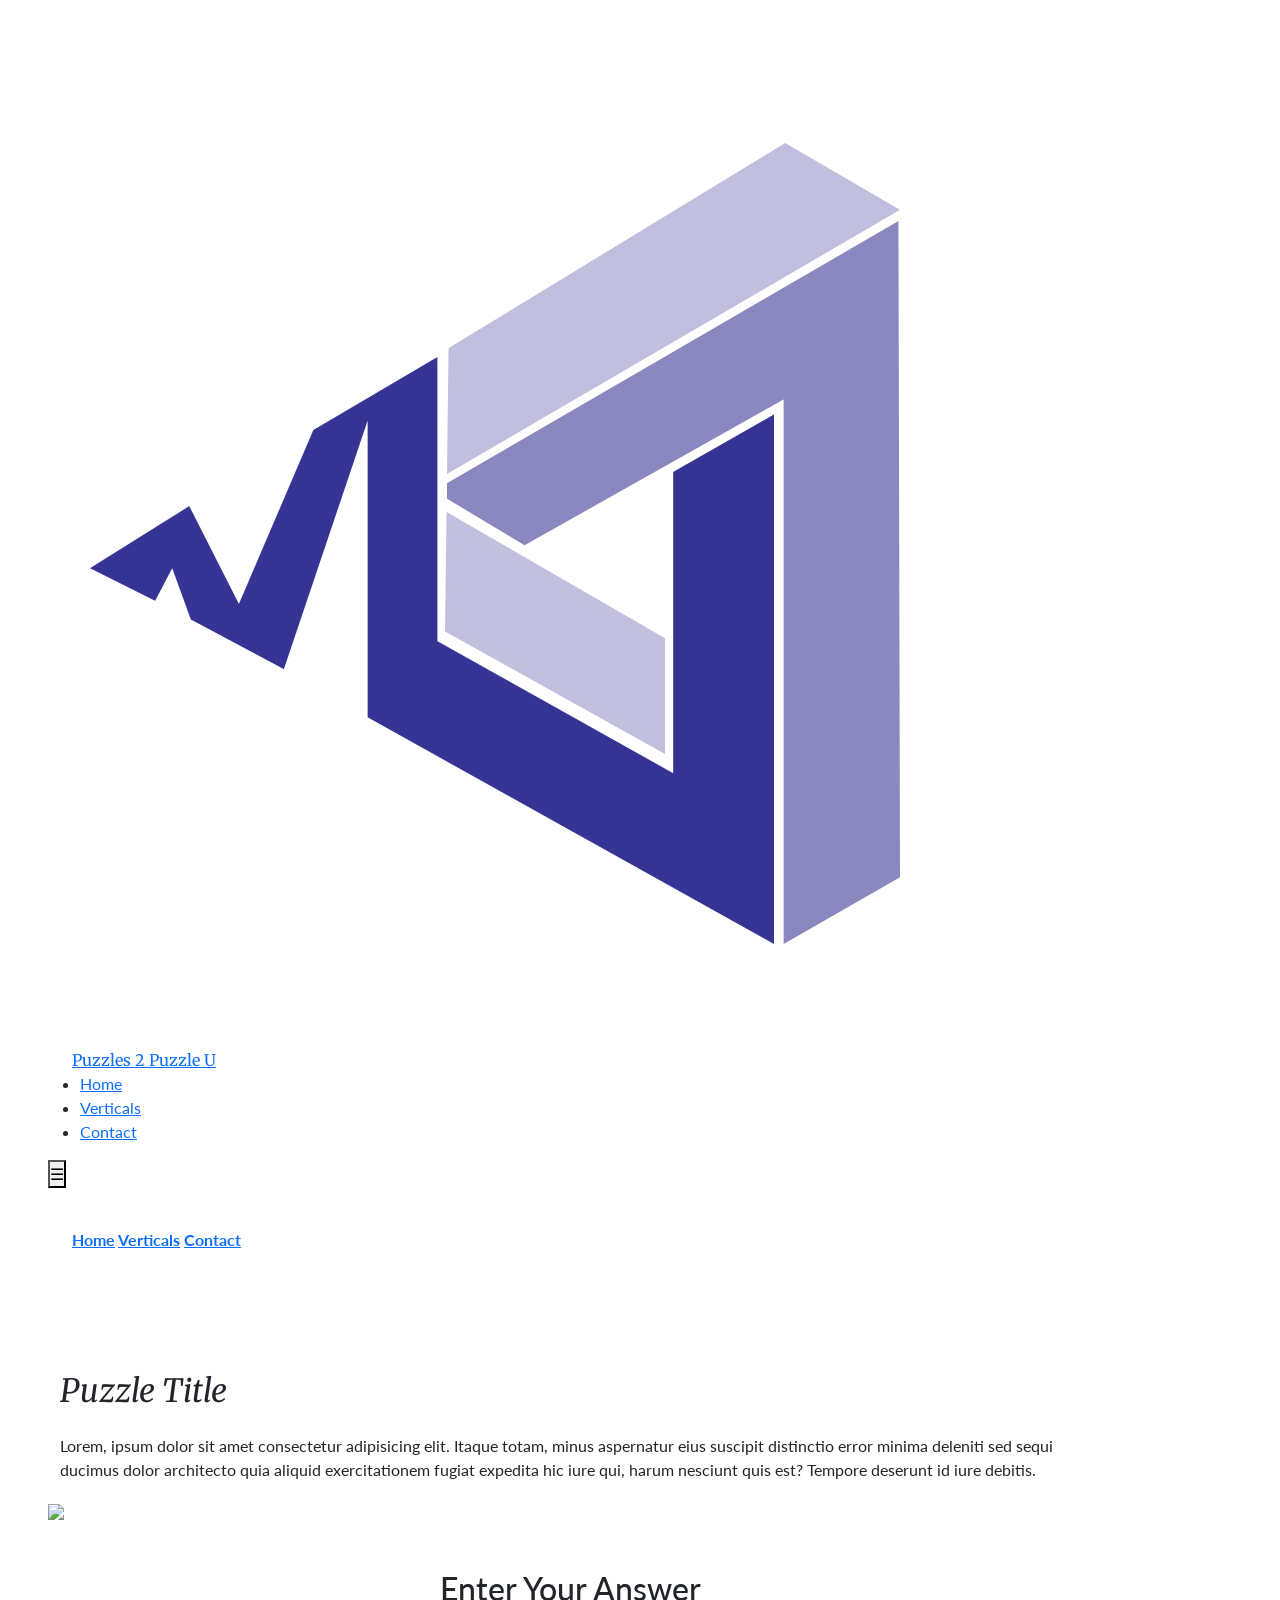
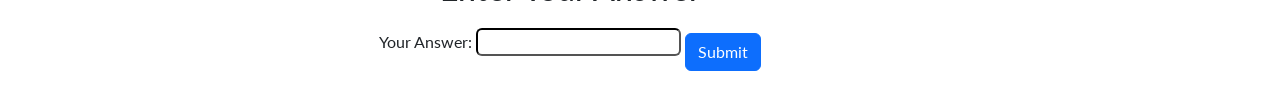
==== puzzles.html @ 9f5f6f37 "Add files via upload" ====
<!DOCTYPE html>
<html lang="en">
<head>
    <meta charset="UTF-8">
    <meta name="viewport" content="width=device-width, initial-scale=1.0">
    <title>Puzzles 2 Puzzle U</title>
    <link href="https://cdn.jsdelivr.net/npm/bootstrap@5.3.0/dist/css/bootstrap.min.css" rel="stylesheet">
    <script src="https://cdn.tailwindcss.com"></script>  
    <!-- fonts --> 
    <link rel="preconnect" href="https://fonts.googleapis.com">
    <link rel="preconnect" href="https://fonts.gstatic.com" crossorigin>
    <link href="https://fonts.googleapis.com/css2?family=Lato:ital,wght@0,100;0,300;0,400;0,700;0,900;1,100;1,300;1,400;1,700;1,900&family=Merriweather:ital,wght@0,300;0,400;0,700;0,900;1,300;1,400;1,700;1,900&display=swap" rel="stylesheet">
    <link rel="stylesheet" href="./styles/styles.css">
    <link rel="stylesheet" href="./styles/fonts.css"> 
    <script src="./scripts/script.js"></script>
</head>
<body class="container lato-regular" style="padding: 0; margin: 0;">
    <div class="px-5 py-4 puzzles-navbar">
        <nav class="flex justify-between items-center border-black border-b-4 py-3">
            <!-- Logo Section -->
            <div class="flex">
                <div class="border-sky-400 border-2 rounded p-1 w-auto">
                    <img src="./assets/massocicon.jpg" alt="Logo" class="h-8 w-8">
                </div>
                <!-- Title Section -->
                <div>
                    <a href="puzzles.html" class="text-4xl transition hover:text-green-800 mx-4 merriweather-regular">
                        Puzzles 2 Puzzle U
                    </a>
                </div>
            </div>
    
            <!-- Desktop Navigation Links -->
            <div class="hidden md:block">
                <ul class="flex space-x-6 text-sm">
                    <li><a href="index.html" class="hover:text-sky-400 transition">Home</a></li>
                    <li><a href="verticals.html" class="hover:text-sky-400 transition">Verticals</a></li>
                    <li><a href="contact.html" class="hover:text-sky-400 transition">Contact</a></li>
                </ul>
            </div>
    
            <!-- Burger Menu for Small Screens -->
            <div class="block md:hidden">
                <button id="menu-toggle" class="text-xl hover:text-sky-400">
                    &#9776;
                </button>
            </div>
        </nav>
    
        <!-- Dropdown Menu for Small Screens -->
        <div id="menu" class="hidden flex-col bg-slate-700 lato-bold text-white space-y-2 p-4 md:hidden">
            <a href="index.html" class="hover:text-sky-400">Home</a>
            <a href="verticals.html" class="hover:text-sky-400">Verticals</a>
            <a href="contact.html" class="hover:text-sky-400">Contact</a>
        </div>
    </div>    

    <main class="container px-5 py-4" style="padding: 0; margin: 0;"> 
        <div class="container flex flex-col md:flex-row md:items-center my-5 rounded-xl border-4 border-black mx-0 my-0 px-0"> 
            <div class="container py-10 w-full flex flex-col md:w-2/4"> 
                <h2 class="text-4xl mb-4 merriweather-regular-italic"> 
                    Puzzle Title
                </h2> 
                <p class="text-base mt-4">  
                    Lorem, ipsum dolor sit amet consectetur adipisicing elit. Itaque totam, minus aspernatur eius suscipit distinctio error minima deleniti sed sequi ducimus dolor architecto quia aliquid exercitationem fugiat expedita hic iure qui, harum nesciunt quis est? Tempore deserunt id iure debitis.
                </p>
            </div> 
            <div class="w-auto mr-0">
                <img src="https://picsum.photos/500" class="w-full"> 
            </div>
            
        </div> 

        <div id="login-container" class="flex justify-center items-center">
            <div id="g_id_onload"
                data-client_id="652027832174-7bifdli2ipr0nv98o2uvns3b9q4jie7j.apps.googleusercontent.com"
                data-callback="handleLogin"
                data-auto_prompt="false">
            </div>
            <div class="g_id_signin"
                data-type="standard"
                data-size="large">
            </div>
        </div>
        
        <div id="carousel-container" class="hidden">
            <div id="carouselExample" class="carousel slide" data-bs-ride="carousel">
                <div class="carousel-inner">
                    <!-- Slide 1: Puzzle Form -->
                    <div class="carousel-item active">
                        <div class="container text-center">
                            <h2>Enter Your Answer</h2>
                            <form id="puzzle-form">
                                <label for="answer">Your Answer:</label>
                                <input type="text" id="answer" class="border-black border-2 rounded" required>
                                <button type="submit" class="btn btn-primary mt-3">Submit</button>
                            </form>
                        </div>
                    </div>
                    <!-- Slide 2: Feedback -->
                    <div class="carousel-item">
                        <div class="container text-center" id="feedback-container">
                            <h2 id="feedback"></h2>
                        </div>
                    </div>
                </div>
            </div>
        </div>        
    </main>

    <!-- Bootstrap JS -->
    <script src="https://cdn.jsdelivr.net/npm/bootstrap@5.3.0/dist/js/bootstrap.bundle.min.js"></script>
    <!-- Google Sign-In Script -->
    <script src="https://accounts.google.com/gsi/client" async defer></script>
</body>
</html>
---- styles/styles.css ----
* {
    box-sizing: border-box; 
    margin: 0; 
    padding: 0;
  } 
  div {
    padding: 0; 
    margin: 0;
  } 

/* Hero Section and Navbar */
	.icon {
		height: 30px; 
		width: 30px; 
		margin-right: 1rem;
	}
  .hero-wrapper {
    height: 100vh; /* Full viewport height */
    display: flex;
    flex-direction: column;
  }
  .navbar {
    flex-shrink: 0; /* Navbar won't shrink */
  }
  .hero {
    flex-grow: 1; /* Hero takes the remaining height */
    background: linear-gradient(to bottom, rgba(0, 0, 0, 0.5), rgba(0, 0, 0, 0.8)), 
                url('https://via.placeholder.com/1920x800') no-repeat center center;
    background-size: cover;
    color: white;
    display: flex;
    align-items: center;
    justify-content: center;
    text-align: center;
  }
  .hero h1 {
    font-size: 4rem;
    font-weight: bold;
  }
  .hero p {
    font-size: 1.5rem;
  }

  /* Our Events Section */
  .events-title {
    display: flex; 
    justify-content: center; 
  }
  .card {
    display: flex;
    flex-direction: row;
    height: 100%;

  }
  .card-body {
    flex: 0 0 40%; /* Text area takes 40% of the width */
    display: flex;
    flex-direction: column;
    justify-content: space-around;
    padding: 2rem 2rem 2rem 10%;
  } 
	.card-text {
		font-size: 1.25rem;
	}
  .card-img-end {
    flex: 0 0 60%; /* Image takes 60% of the width */
    height: 100%;
    object-fit: cover;
  }
  .carousel-control-prev-icon,
  .carousel-control-next-icon {
    background-color: #333; /* Dark color for arrows */ 
    z-index: 10; 
  }
---- styles/fonts.css ----
.merriweather-light {
    font-family: "Merriweather", serif;
    font-weight: 300;
    font-style: normal;
  }
  
  .merriweather-regular {
    font-family: "Merriweather", serif;
    font-weight: 400;
    font-style: normal;
  }
  
  .merriweather-bold {
    font-family: "Merriweather", serif;
    font-weight: 700;
    font-style: normal;
  }
  
  .merriweather-black {
    font-family: "Merriweather", serif;
    font-weight: 900;
    font-style: normal;
  }
  
  .merriweather-light-italic {
    font-family: "Merriweather", serif;
    font-weight: 300;
    font-style: italic;
  }
  
  .merriweather-regular-italic {
    font-family: "Merriweather", serif;
    font-weight: 400;
    font-style: italic;
  }
  
  .merriweather-bold-italic {
    font-family: "Merriweather", serif;
    font-weight: 700;
    font-style: italic;
  }
  
  .merriweather-black-italic {
    font-family: "Merriweather", serif;
    font-weight: 900;
    font-style: italic;
  }
  
  .lato-thin {
    font-family: "Lato", serif;
    font-weight: 100;
    font-style: normal;
  }
  
  .lato-light {
    font-family: "Lato", serif;
    font-weight: 300;
    font-style: normal;
  }
  
  .lato-regular {
    font-family: "Lato", serif;
    font-weight: 400;
    font-style: normal;
  }
  
  .lato-bold {
    font-family: "Lato", serif;
    font-weight: 700;
    font-style: normal;
  }
  
  .lato-black {
    font-family: "Lato", serif;
    font-weight: 900;
    font-style: normal;
  }
  
  .lato-thin-italic {
    font-family: "Lato", serif;
    font-weight: 100;
    font-style: italic;
  }
  
  .lato-light-italic {
    font-family: "Lato", serif;
    font-weight: 300;
    font-style: italic;
  }
  
  .lato-regular-italic {
    font-family: "Lato", serif;
    font-weight: 400;
    font-style: italic;
  }
  
  .lato-bold-italic {
    font-family: "Lato", serif;
    font-weight: 700;
    font-style: italic;
  }
  
  .lato-black-italic {
    font-family: "Lato", serif;
    font-weight: 900;
    font-style: italic;
  }
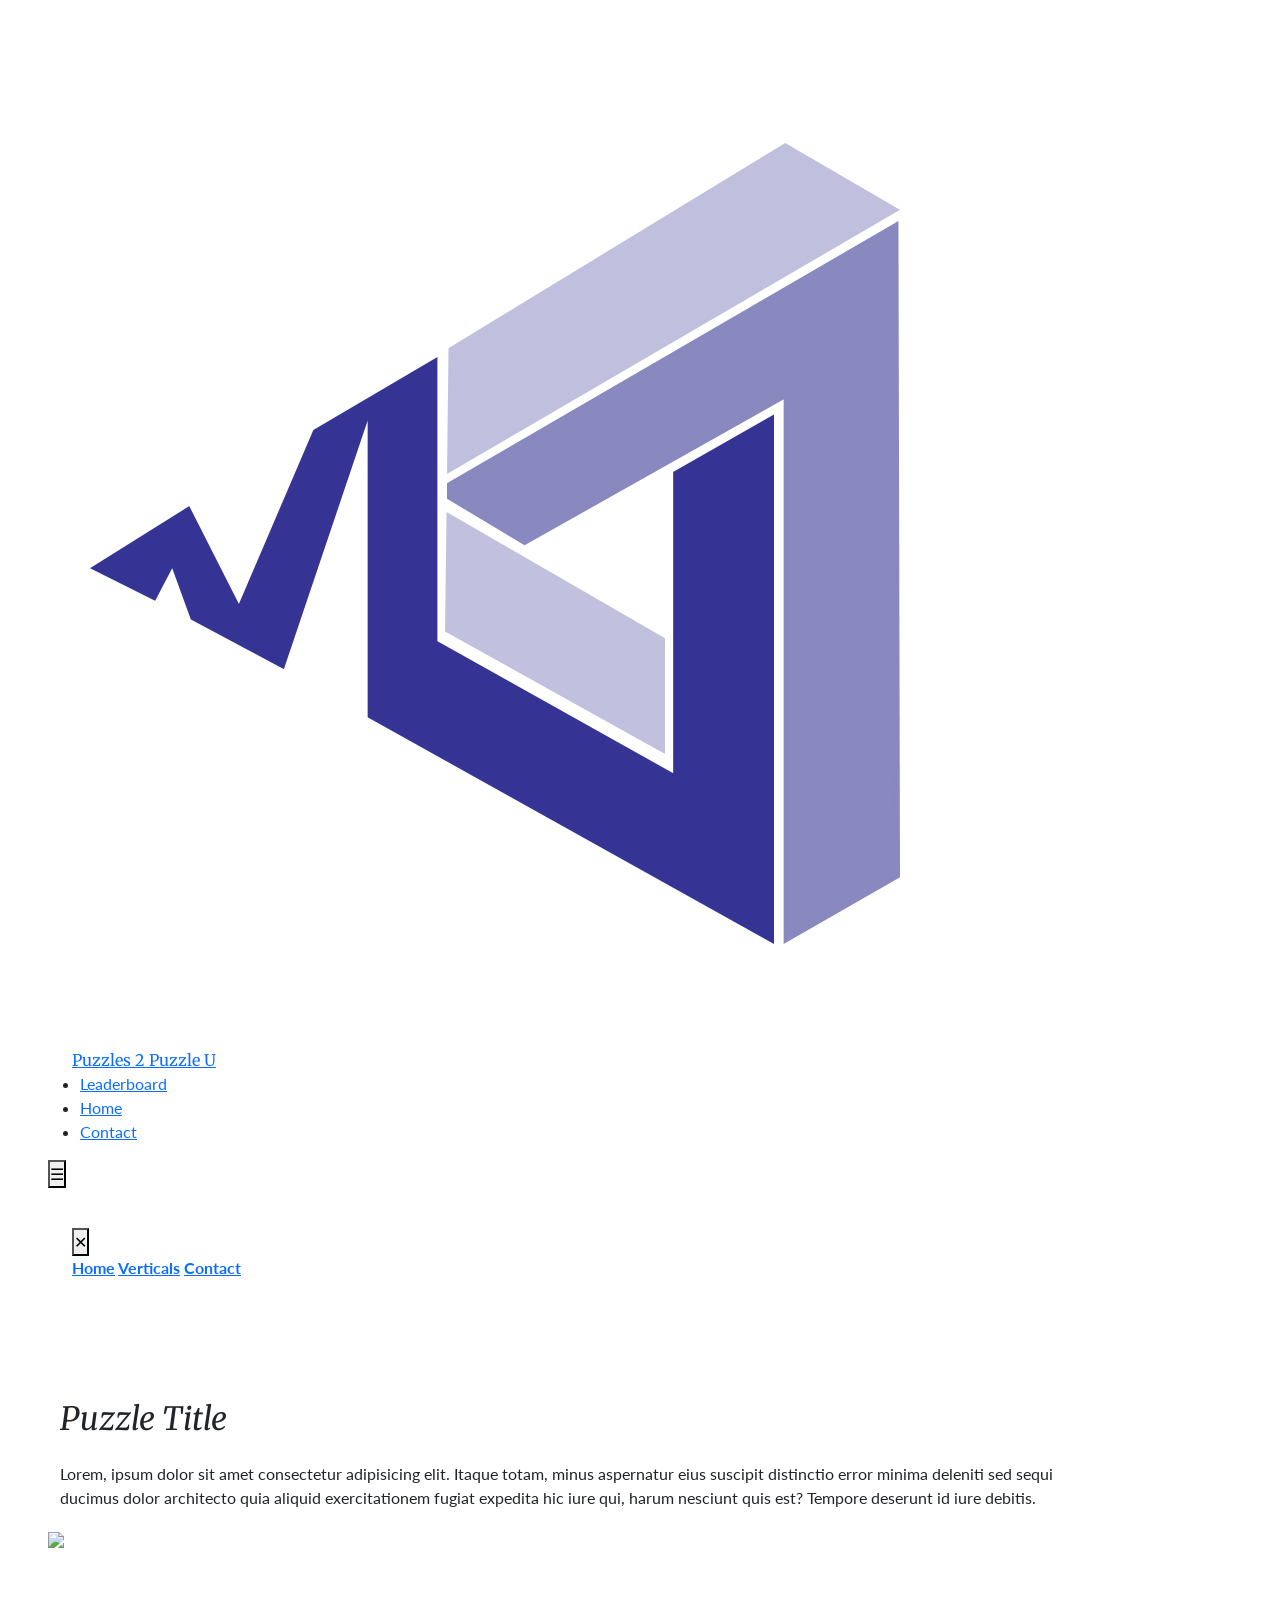
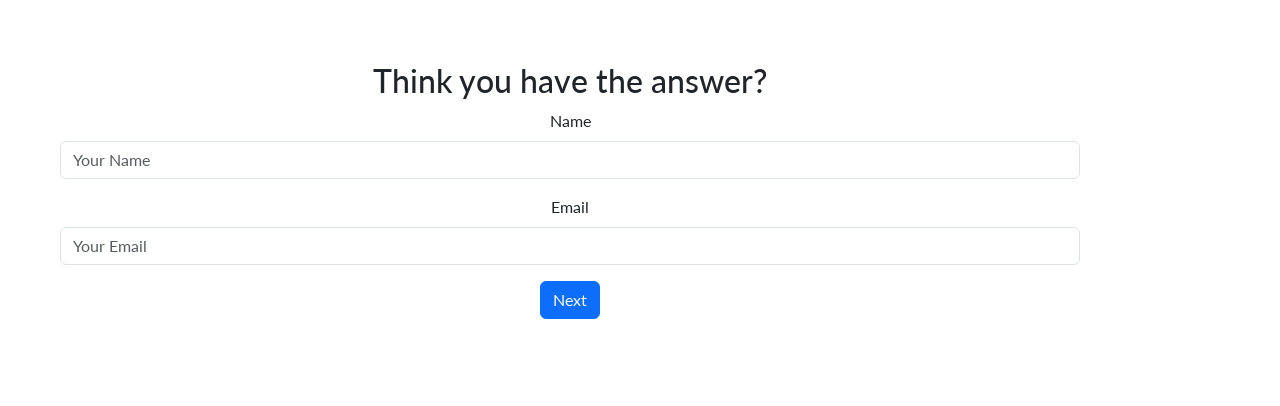
==== commit d34fa5cc: "Add files via upload" ====
--- a/puzzles.html
+++ b/puzzles.html
@@ -11,8 +11,13 @@
     <link rel="preconnect" href="https://fonts.gstatic.com" crossorigin>
     <link href="https://fonts.googleapis.com/css2?family=Lato:ital,wght@0,100;0,300;0,400;0,700;0,900;1,100;1,300;1,400;1,700;1,900&family=Merriweather:ital,wght@0,300;0,400;0,700;0,900;1,300;1,400;1,700;1,900&display=swap" rel="stylesheet">
     <link rel="stylesheet" href="./styles/styles.css">
-    <link rel="stylesheet" href="./styles/fonts.css"> 
-    <script src="./scripts/script.js"></script>
+    <link rel="stylesheet" href="./styles/fonts.css">  
+    <!-- favicon --> 
+    <link rel="icon" type="image/png" href="/favicon/favicon-96x96.png" sizes="96x96" />
+    <link rel="icon" type="image/svg+xml" href="/favicon/favicon.svg" />
+    <link rel="shortcut icon" href="/favicon/favicon.ico" />
+    <link rel="apple-touch-icon" sizes="180x180" href="/favicon/apple-touch-icon.png" />
+    <link rel="manifest" href="/favicon/site.webmanifest" />
 </head>
 <body class="container lato-regular" style="padding: 0; margin: 0;">
     <div class="px-5 py-4 puzzles-navbar">
@@ -33,9 +38,9 @@
             <!-- Desktop Navigation Links -->
             <div class="hidden md:block">
                 <ul class="flex space-x-6 text-sm">
-                    <li><a href="index.html" class="hover:text-sky-400 transition">Home</a></li>
-                    <li><a href="verticals.html" class="hover:text-sky-400 transition">Verticals</a></li>
-                    <li><a href="contact.html" class="hover:text-sky-400 transition">Contact</a></li>
+                    <li><a href="./leaderboard.html" class="hover:text-sky-400 transition">Leaderboard</a></li>
+                    <li><a href="./index.html" class="hover:text-sky-400 transition">Home</a></li>
+                    <li><a href="./contact.html" class="hover:text-sky-400 transition">Contact</a></li>
                 </ul>
             </div>
     
@@ -47,16 +52,32 @@
             </div>
         </nav>
     
-        <!-- Dropdown Menu for Small Screens -->
-        <div id="menu" class="hidden flex-col bg-slate-700 lato-bold text-white space-y-2 p-4 md:hidden">
-            <a href="index.html" class="hover:text-sky-400">Home</a>
-            <a href="verticals.html" class="hover:text-sky-400">Verticals</a>
-            <a href="contact.html" class="hover:text-sky-400">Contact</a>
+        <!-- !-- Dropdown Menu for Small Screens --> 
+        <div
+            id="menu"
+            class="fixed top-0 right-0 h-full w-0 bg-zinc-900 text-white lato-bold transition-all duration-500 overflow-hidden z-40 md:hidden py-16 opacity-90"
+        >
+            <div class="relative p-4">
+                <!-- Close Button -->
+                <button
+                    id="close-menu"
+                    class="absolute top-4 left-4 text-3xl transform transition-transform duration-500 hover:text-sky-400"
+                >
+                    &#10005; <!-- Unicode cross symbol -->
+                </button>
+
+                <!-- Menu Links -->
+                <div class="space-y-4 my-10">
+                    <a href="index.html" class="block hover:text-sky-400">Home</a>
+                    <a href="verticals.html" class="block hover:text-sky-400">Verticals</a>
+                    <a href="contact.html" class="block hover:text-sky-400">Contact</a>
+                </div>
+            </div>
         </div>
     </div>    
 
     <main class="container px-5 py-4" style="padding: 0; margin: 0;"> 
-        <div class="container flex flex-col md:flex-row md:items-center my-5 rounded-xl border-4 border-black mx-0 my-0 px-0"> 
+        <div class="container flex flex-col md:flex-row md:items-center my-5 border-4 border-black mx-0 my-0 px-0"> 
             <div class="container py-10 w-full flex flex-col md:w-2/4"> 
                 <h2 class="text-4xl mb-4 merriweather-regular-italic"> 
                     Puzzle Title
@@ -71,46 +92,55 @@
             
         </div> 
 
-        <div id="login-container" class="flex justify-center items-center">
-            <div id="g_id_onload"
-                data-client_id="652027832174-7bifdli2ipr0nv98o2uvns3b9q4jie7j.apps.googleusercontent.com"
-                data-callback="handleLogin"
-                data-auto_prompt="false">
-            </div>
-            <div class="g_id_signin"
-                data-type="standard"
-                data-size="large">
-            </div>
-        </div>
-        
-        <div id="carousel-container" class="hidden">
-            <div id="carouselExample" class="carousel slide" data-bs-ride="carousel">
-                <div class="carousel-inner">
-                    <!-- Slide 1: Puzzle Form -->
-                    <div class="carousel-item active">
-                        <div class="container text-center">
-                            <h2>Enter Your Answer</h2>
-                            <form id="puzzle-form">
-                                <label for="answer">Your Answer:</label>
-                                <input type="text" id="answer" class="border-black border-2 rounded" required>
-                                <button type="submit" class="btn btn-primary mt-3">Submit</button>
-                            </form>
-                        </div>
+        <!-- Bootstrap Carousel -->
+        <div id="carouselExample" class="carousel slide lg:px-48 border-black border-2">
+            <div class="carousel-inner">
+                <!-- Slide 1: Name and Email Form -->
+                <div class="carousel-item active">
+                    <div class="container text-center py-5">
+                        <h2 class="text-2xl mb-10">Think you have the answer?</h2>
+                        <form id="details-form">
+                            <div class="mb-3">
+                                <label for="name" class="form-label">Name</label>
+                                <input type="text" id="name" class="form-control" placeholder="Your Name" required>
+                            </div>
+                            <div class="mb-3">
+                                <label for="email" class="form-label">Email</label>
+                                <input type="email" id="email" class="form-control" placeholder="Your Email" required>
+                            </div>
+                            <button type="submit" class="btn btn-primary">Next</button>
+                        </form>
                     </div>
-                    <!-- Slide 2: Feedback -->
-                    <div class="carousel-item">
-                        <div class="container text-center" id="feedback-container">
-                            <h2 id="feedback"></h2>
-                        </div>
+                </div>
+
+                <!-- Slide 2: Response Input -->
+                <div class="carousel-item">
+                    <div class="container text-center py-5">
+                        <form id="response-form">
+                            <div class="mb-3">
+                                <label for="response" class="form-label">Your Response</label>
+                                <input type="text" id="response" class="form-control" placeholder="Enter Your Response" required>
+                            </div>
+                            <button type="submit" class="btn btn-success">Submit</button>
+                        </form>
                     </div>
                 </div>
             </div>
-        </div>        
+
+        </div>
+       
     </main>
 
+    <!-- <script src="./scripts/script.js"></script>  -->
+    <script src="./scripts/index.js"></script>
     <!-- Bootstrap JS -->
     <script src="https://cdn.jsdelivr.net/npm/bootstrap@5.3.0/dist/js/bootstrap.bundle.min.js"></script>
     <!-- Google Sign-In Script -->
-    <script src="https://accounts.google.com/gsi/client" async defer></script>
+    <script src="https://accounts.google.com/gsi/client" async defer></script> 
+    <!-- Socket IO for real-time communication -->
+    <script src="https://cdn.socket.io/4.5.1/socket.io.min.js"></script>  
+    <!-- Google Sheets integration -->
+    <!-- <script src="./scripts/sheets.js"></script> -->
+
 </body>
 </html>
--- a/styles/styles.css
+++ b/styles/styles.css
@@ -8,7 +8,11 @@
     padding: 0; 
     margin: 0;
   } 
-
+  /* add a transition when the hidden menu opens and closes */ 
+  #menu {
+    transition: all 0.5s ease; 
+    z-index: 100;
+  }
 /* Hero Section and Navbar */
 	.icon {
 		height: 30px; 
@@ -72,4 +76,10 @@
   .carousel-control-next-icon {
     background-color: #333; /* Dark color for arrows */ 
     z-index: 10; 
+  } 
+  .carousel-item.active { 
+    display: flex; 
+    align-items: center; 
+    justify-content: center;
+    height: 24rem;
   }
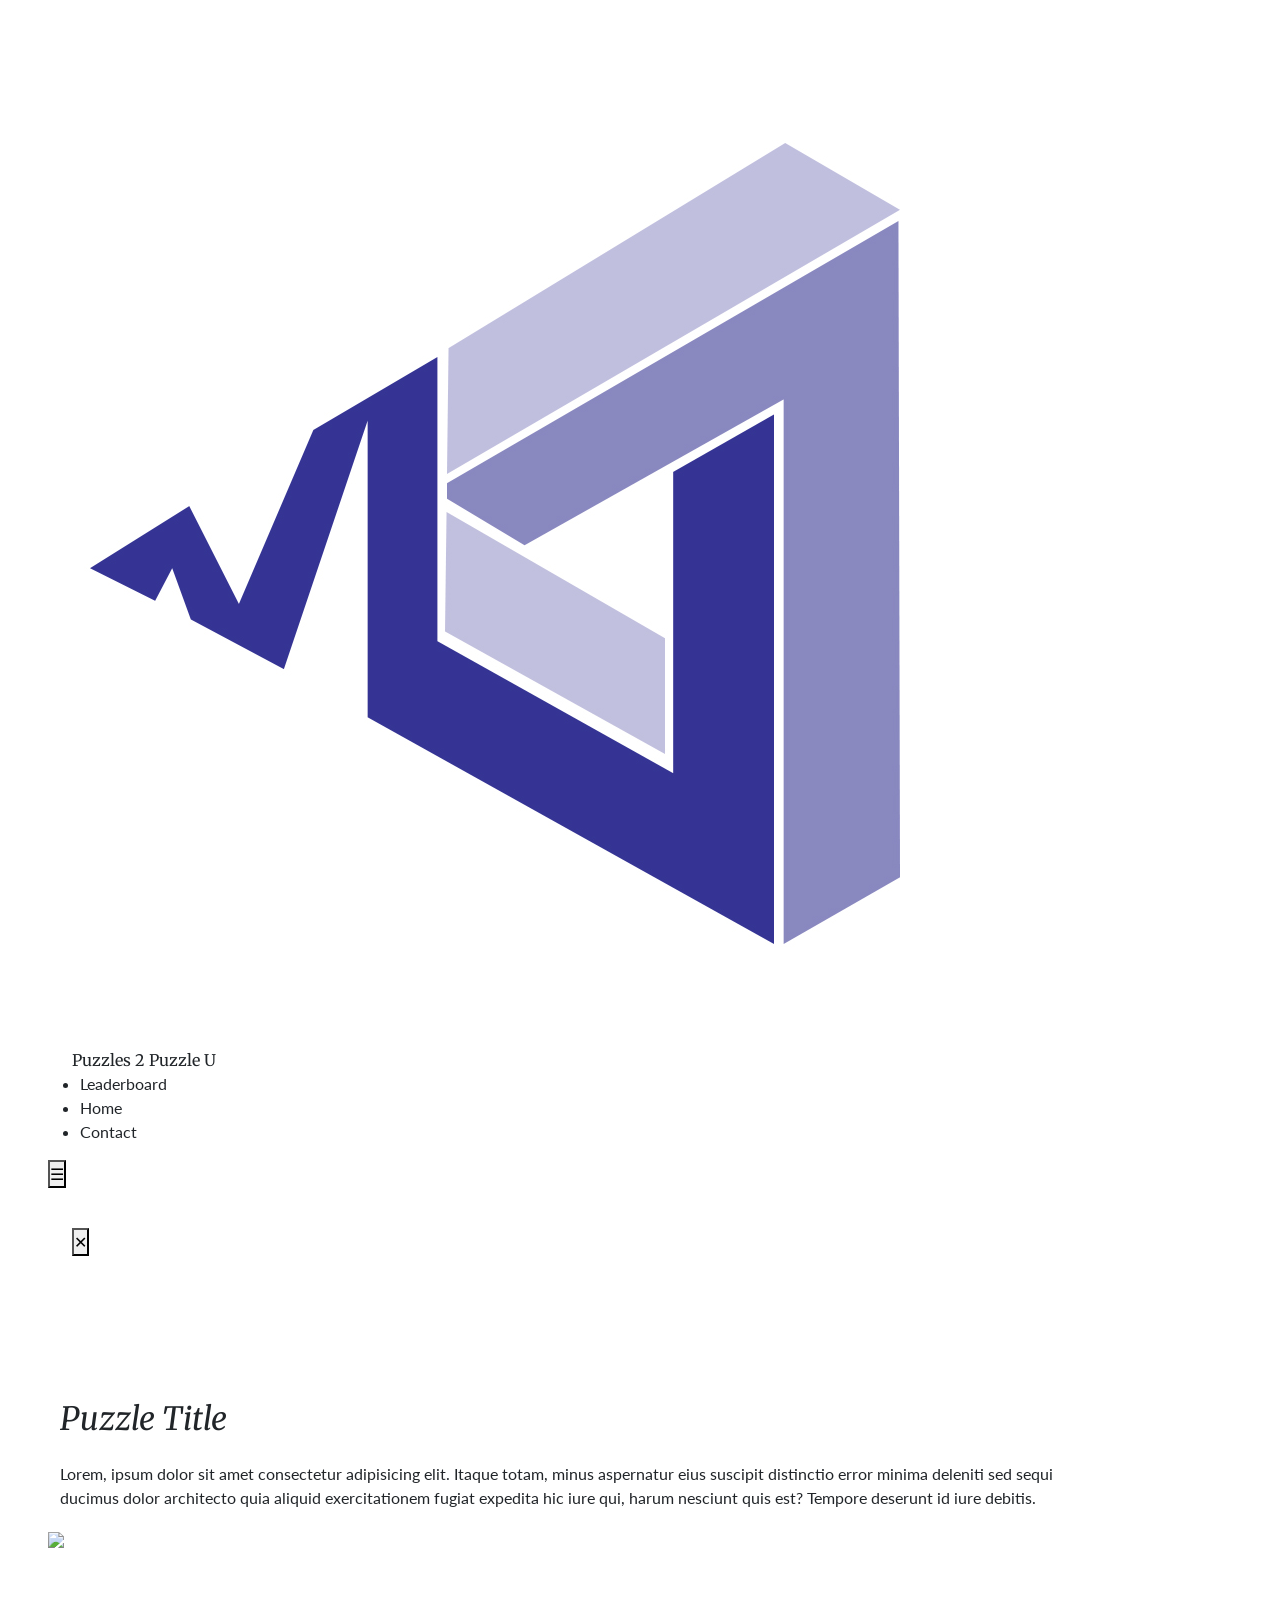
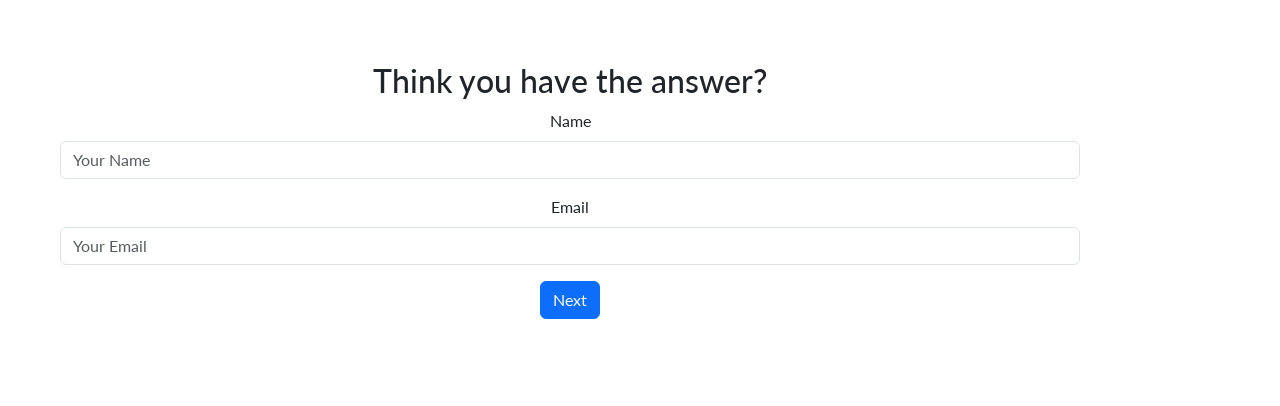
==== commit b0c4067d: "initial" ====
--- a/puzzles.html
+++ b/puzzles.html
@@ -135,12 +135,6 @@
     <script src="./scripts/index.js"></script>
     <!-- Bootstrap JS -->
     <script src="https://cdn.jsdelivr.net/npm/bootstrap@5.3.0/dist/js/bootstrap.bundle.min.js"></script>
-    <!-- Google Sign-In Script -->
-    <script src="https://accounts.google.com/gsi/client" async defer></script> 
-    <!-- Socket IO for real-time communication -->
-    <script src="https://cdn.socket.io/4.5.1/socket.io.min.js"></script>  
-    <!-- Google Sheets integration -->
-    <!-- <script src="./scripts/sheets.js"></script> -->
 
 </body>
-</html>+</html>
--- a/styles/styles.css
+++ b/styles/styles.css
@@ -44,6 +44,16 @@
   }
   .hero p {
     font-size: 1.5rem;
+  }  
+  a {
+    text-decoration: none;  
+    color: inherit;
+  }
+  .puzzle-btn { 
+    text-decoration: none;
+    width: max-content; 
+    padding: 2rem; 
+    margin: 0 auto;
   }
 
   /* Our Events Section */
